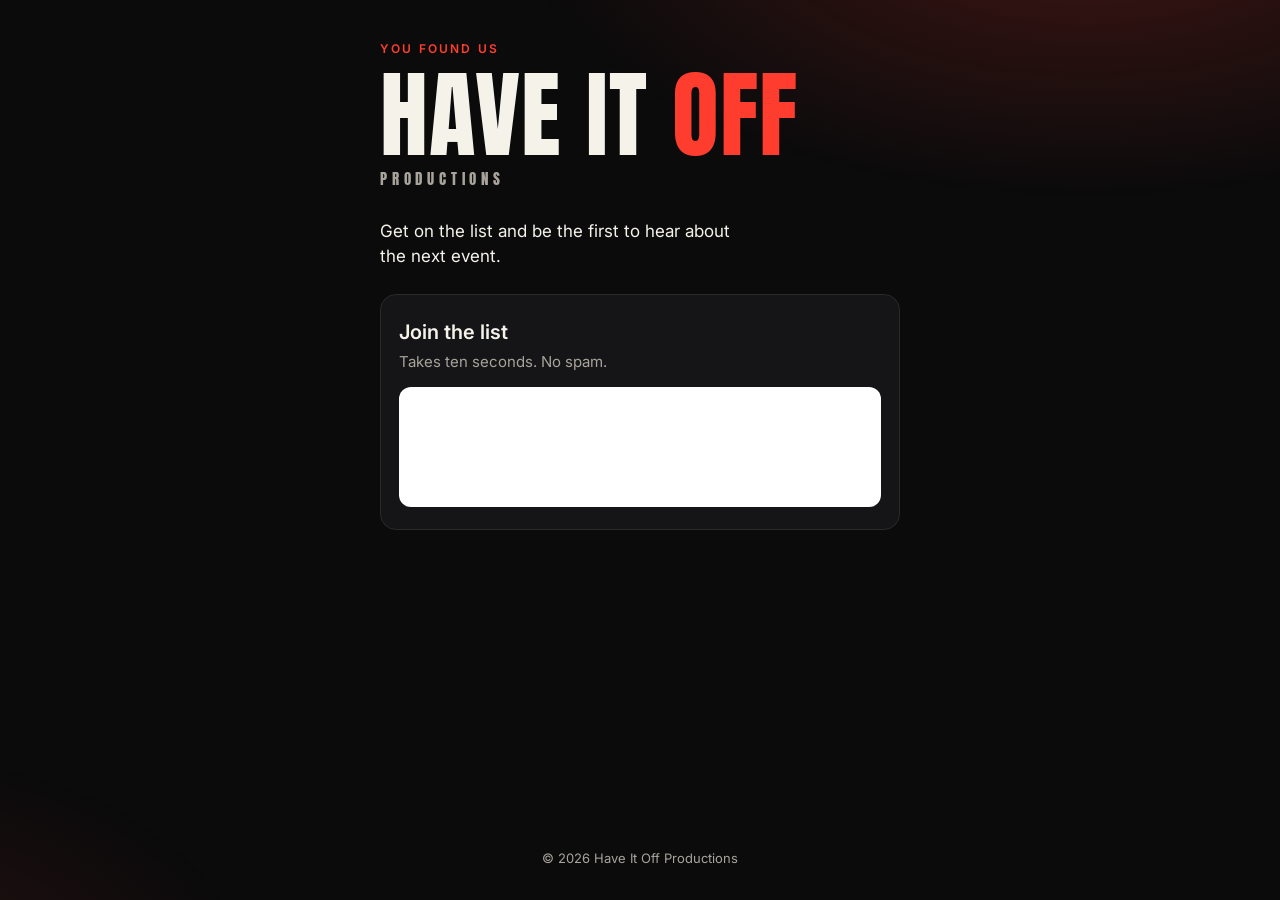
==== index.html @ ba02c5c6 "Have It Off Productions landing page with signup form Co-Authored-By: Claude Opus 5.5 <noreply@anthr" ====
<!doctype html>
<html lang="en">
<head>
  <meta charset="utf-8">
  <meta name="viewport" content="width=device-width, initial-scale=1, viewport-fit=cover">
  <title>Have It Off Productions</title>
  <meta name="description" content="Have It Off Productions. Join the list to hear about the next event first.">
  <meta property="og:title" content="Have It Off Productions">
  <meta property="og:description" content="Join the list to hear about the next event first.">
  <meta property="og:type" content="website">
  <meta name="theme-color" content="#0b0b0c">
  <link rel="icon" href="data:image/svg+xml,<svg xmlns='http://www.w3.org/2000/svg' viewBox='0 0 100 100'><rect width='100' height='100' rx='20' fill='%230b0b0c'/><text x='50' y='68' font-size='52' font-family='Arial Black,Arial' font-weight='900' text-anchor='middle' fill='%23ff3d2e'>HO</text></svg>">
  <link rel="preconnect" href="https://fonts.googleapis.com">
  <link rel="preconnect" href="https://fonts.gstatic.com" crossorigin>
  <link href="https://fonts.googleapis.com/css2?family=Anton&family=Inter:wght@400;500;600&display=swap" rel="stylesheet">
  <style>
    :root {
      --bg: #0b0b0c;
      --fg: #f5f2ea;
      --muted: #a8a49b;
      --accent: #ff3d2e;
      --card: #151517;
      --line: #2a2a2d;
    }
    * { box-sizing: border-box; }
    html, body { margin: 0; padding: 0; }
    body {
      background: var(--bg);
      color: var(--fg);
      font-family: Inter, system-ui, -apple-system, Segoe UI, Roboto, sans-serif;
      line-height: 1.5;
      min-height: 100vh;
      min-height: 100dvh;
      display: flex;
      flex-direction: column;
      -webkit-font-smoothing: antialiased;
    }
    body::before {
      content: "";
      position: fixed;
      inset: 0;
      background:
        radial-gradient(60rem 30rem at 85% -10%, rgba(255, 61, 46, 0.22), transparent 60%),
        radial-gradient(40rem 25rem at -10% 110%, rgba(255, 61, 46, 0.12), transparent 60%);
      pointer-events: none;
      z-index: -1;
    }
    .wrap {
      width: 100%;
      max-width: 560px;
      margin: 0 auto;
      padding: 40px 20px 24px;
      flex: 1;
      display: flex;
      flex-direction: column;
    }
    .eyebrow {
      font-size: 12px;
      font-weight: 600;
      letter-spacing: 0.18em;
      text-transform: uppercase;
      color: var(--accent);
      margin: 0 0 14px;
    }
    h1 {
      font-family: Anton, Impact, "Arial Narrow Bold", sans-serif;
      font-weight: 400;
      text-transform: uppercase;
      font-size: clamp(56px, 17vw, 96px);
      line-height: 0.9;
      letter-spacing: 0.01em;
      margin: 0;
    }
    h1 span { color: var(--accent); }
    .sub {
      font-family: Anton, Impact, sans-serif;
      text-transform: uppercase;
      letter-spacing: 0.32em;
      font-size: 15px;
      color: var(--muted);
      margin: 10px 0 28px;
    }
    .lede {
      font-size: 17px;
      color: var(--fg);
      margin: 0 0 24px;
      max-width: 34ch;
    }
    .card {
      background: var(--card);
      border: 1px solid var(--line);
      border-radius: 16px;
      padding: 22px 18px;
    }
    .card h2 {
      font-size: 20px;
      font-weight: 600;
      margin: 0 0 4px;
    }
    .card p {
      margin: 0 0 14px;
      color: var(--muted);
      font-size: 15px;
    }
    /* Keep the embedded signup form readable on the dark card */
    .form-slot {
      background: #fff;
      color: #111;
      border-radius: 12px;
      overflow: hidden;
      min-height: 120px;
    }
    .form-slot .inline-container,
    .form-slot [class*="emailoctopus"] { max-width: 100% !important; }
    /* The card already has a heading; hide the form's template title and blurb */
    .form-slot h1,
    .form-slot .text-block { display: none !important; }
    .form-slot button[type="submit"],
    .form-slot input[type="submit"] {
      background: var(--accent) !important;
      border-color: var(--accent) !important;
      color: #fff !important;
      font-weight: 600 !important;
    }
    footer {
      text-align: center;
      font-size: 13px;
      color: var(--muted);
      padding: 28px 20px 32px;
    }
    footer a { color: var(--muted); }
  </style>
</head>
<body>
  <main class="wrap">
    <p class="eyebrow">You found us</p>
    <h1>Have It <span>Off</span></h1>
    <p class="sub">Productions</p>
    <p class="lede">Get on the list and be the first to hear about the next event.</p>

    <section class="card" aria-labelledby="signup-title">
      <h2 id="signup-title">Join the list</h2>
      <p>Takes ten seconds. No spam.</p>
      <div class="form-slot">
        <script async src="https://eomail5.com/form/495a525e-ca66-11f1-ac9b-3783faf29a95.js" data-form="495a525e-ca66-11f1-ac9b-3783faf29a95"></script>
      </div>
    </section>
  </main>
  <footer>&copy; <span id="y">2026</span> Have It Off Productions</footer>
  <script>document.getElementById('y').textContent = new Date().getFullYear();</script>
</body>
</html>
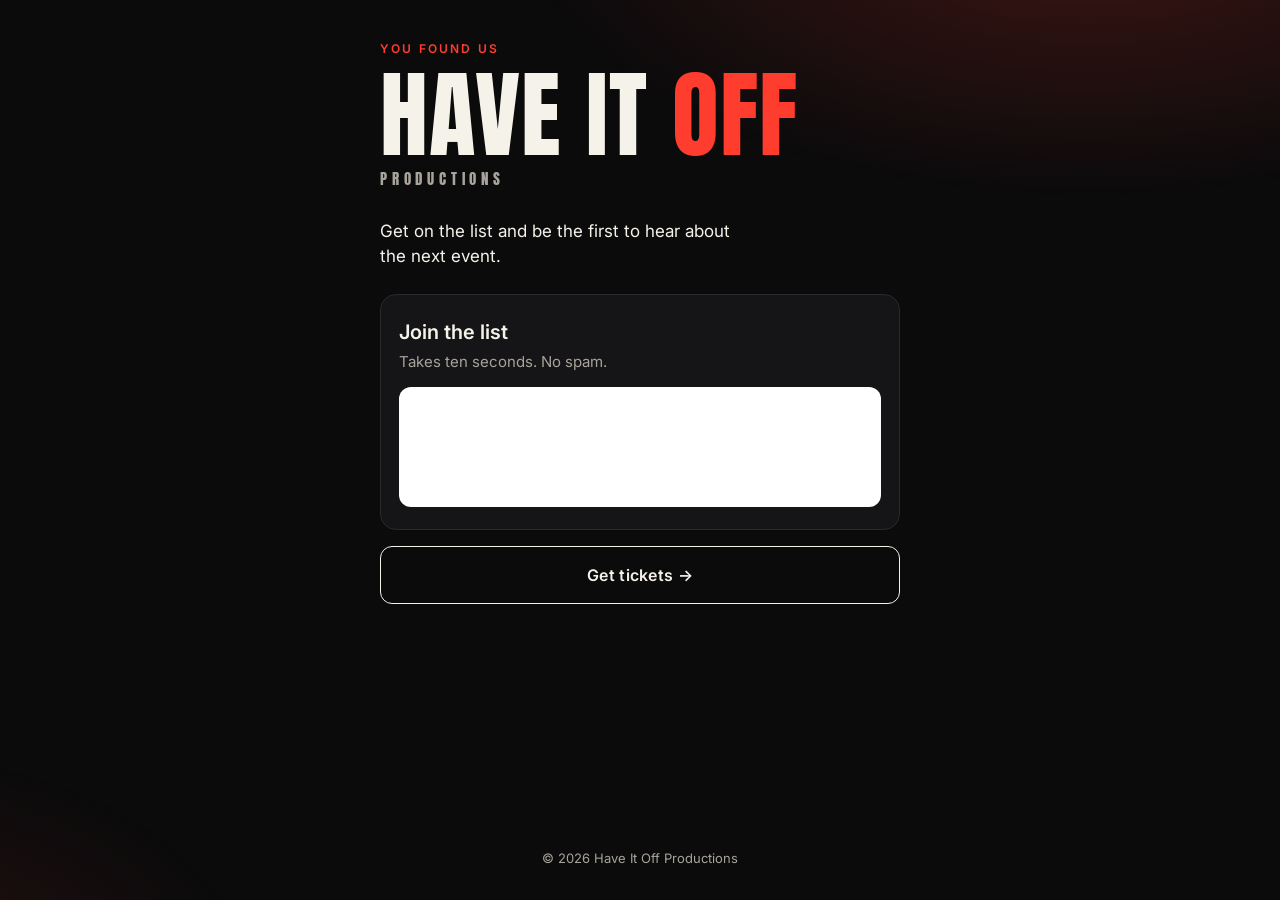
==== commit b77b35a1: "Add Get tickets link to Tickit Co-Authored-By: Claude Opus 5.5 <noreply@anthropic.com>" ====
--- a/index.html
+++ b/index.html
@@ -122,6 +122,20 @@
       color: #fff !important;
       font-weight: 600 !important;
     }
+    .tickets {
+      display: block;
+      margin-top: 16px;
+      padding: 16px;
+      text-align: center;
+      border: 1px solid var(--fg);
+      border-radius: 12px;
+      color: var(--fg);
+      text-decoration: none;
+      font-weight: 600;
+      font-size: 16px;
+      letter-spacing: 0.02em;
+    }
+    .tickets:hover, .tickets:focus-visible { background: var(--fg); color: var(--bg); }
     footer {
       text-align: center;
       font-size: 13px;
@@ -145,6 +159,8 @@
         <script async src="https://eomail5.com/form/495a525e-ca66-11f1-ac9b-3783faf29a95.js" data-form="495a525e-ca66-11f1-ac9b-3783faf29a95"></script>
       </div>
     </section>
+
+    <a class="tickets" href="https://have-it-off.tickit.ca/" target="_blank" rel="noopener">Get tickets &rarr;</a>
   </main>
   <footer>&copy; <span id="y">2026</span> Have It Off Productions</footer>
   <script>document.getElementById('y').textContent = new Date().getFullYear();</script>
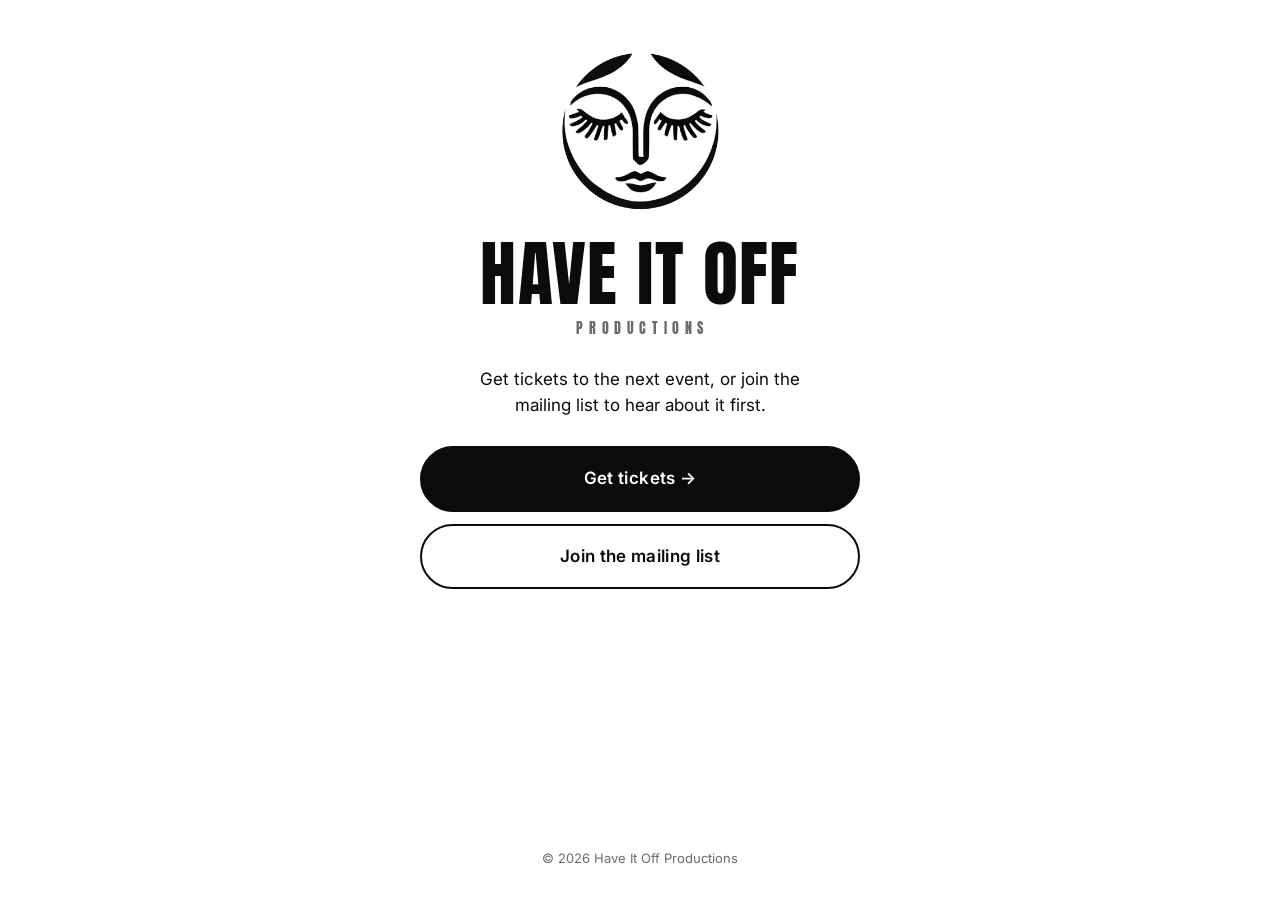
==== commit e18880bc: "White redesign with logo; split landing page and /signup page Landing page has Get tickets (Tickit) " ====
--- a/index.html
+++ b/index.html
@@ -4,163 +4,28 @@
   <meta charset="utf-8">
   <meta name="viewport" content="width=device-width, initial-scale=1, viewport-fit=cover">
   <title>Have It Off Productions</title>
-  <meta name="description" content="Have It Off Productions. Join the list to hear about the next event first.">
+  <meta name="description" content="Have It Off Productions. Get tickets to our next event or join the mailing list.">
   <meta property="og:title" content="Have It Off Productions">
-  <meta property="og:description" content="Join the list to hear about the next event first.">
+  <meta property="og:description" content="Get tickets to our next event or join the mailing list.">
   <meta property="og:type" content="website">
-  <meta name="theme-color" content="#0b0b0c">
-  <link rel="icon" href="data:image/svg+xml,<svg xmlns='http://www.w3.org/2000/svg' viewBox='0 0 100 100'><rect width='100' height='100' rx='20' fill='%230b0b0c'/><text x='50' y='68' font-size='52' font-family='Arial Black,Arial' font-weight='900' text-anchor='middle' fill='%23ff3d2e'>HO</text></svg>">
+  <meta name="theme-color" content="#ffffff">
+  <link rel="icon" type="image/png" href="/favicon.png">
+  <link rel="apple-touch-icon" href="/apple-touch-icon.png">
+  <meta property="og:image" content="https://haveitoffproductions.com/logo.png">
   <link rel="preconnect" href="https://fonts.googleapis.com">
   <link rel="preconnect" href="https://fonts.gstatic.com" crossorigin>
   <link href="https://fonts.googleapis.com/css2?family=Anton&family=Inter:wght@400;500;600&display=swap" rel="stylesheet">
-  <style>
-    :root {
-      --bg: #0b0b0c;
-      --fg: #f5f2ea;
-      --muted: #a8a49b;
-      --accent: #ff3d2e;
-      --card: #151517;
-      --line: #2a2a2d;
-    }
-    * { box-sizing: border-box; }
-    html, body { margin: 0; padding: 0; }
-    body {
-      background: var(--bg);
-      color: var(--fg);
-      font-family: Inter, system-ui, -apple-system, Segoe UI, Roboto, sans-serif;
-      line-height: 1.5;
-      min-height: 100vh;
-      min-height: 100dvh;
-      display: flex;
-      flex-direction: column;
-      -webkit-font-smoothing: antialiased;
-    }
-    body::before {
-      content: "";
-      position: fixed;
-      inset: 0;
-      background:
-        radial-gradient(60rem 30rem at 85% -10%, rgba(255, 61, 46, 0.22), transparent 60%),
-        radial-gradient(40rem 25rem at -10% 110%, rgba(255, 61, 46, 0.12), transparent 60%);
-      pointer-events: none;
-      z-index: -1;
-    }
-    .wrap {
-      width: 100%;
-      max-width: 560px;
-      margin: 0 auto;
-      padding: 40px 20px 24px;
-      flex: 1;
-      display: flex;
-      flex-direction: column;
-    }
-    .eyebrow {
-      font-size: 12px;
-      font-weight: 600;
-      letter-spacing: 0.18em;
-      text-transform: uppercase;
-      color: var(--accent);
-      margin: 0 0 14px;
-    }
-    h1 {
-      font-family: Anton, Impact, "Arial Narrow Bold", sans-serif;
-      font-weight: 400;
-      text-transform: uppercase;
-      font-size: clamp(56px, 17vw, 96px);
-      line-height: 0.9;
-      letter-spacing: 0.01em;
-      margin: 0;
-    }
-    h1 span { color: var(--accent); }
-    .sub {
-      font-family: Anton, Impact, sans-serif;
-      text-transform: uppercase;
-      letter-spacing: 0.32em;
-      font-size: 15px;
-      color: var(--muted);
-      margin: 10px 0 28px;
-    }
-    .lede {
-      font-size: 17px;
-      color: var(--fg);
-      margin: 0 0 24px;
-      max-width: 34ch;
-    }
-    .card {
-      background: var(--card);
-      border: 1px solid var(--line);
-      border-radius: 16px;
-      padding: 22px 18px;
-    }
-    .card h2 {
-      font-size: 20px;
-      font-weight: 600;
-      margin: 0 0 4px;
-    }
-    .card p {
-      margin: 0 0 14px;
-      color: var(--muted);
-      font-size: 15px;
-    }
-    /* Keep the embedded signup form readable on the dark card */
-    .form-slot {
-      background: #fff;
-      color: #111;
-      border-radius: 12px;
-      overflow: hidden;
-      min-height: 120px;
-    }
-    .form-slot .inline-container,
-    .form-slot [class*="emailoctopus"] { max-width: 100% !important; }
-    /* The card already has a heading; hide the form's template title and blurb */
-    .form-slot h1,
-    .form-slot .text-block { display: none !important; }
-    .form-slot button[type="submit"],
-    .form-slot input[type="submit"] {
-      background: var(--accent) !important;
-      border-color: var(--accent) !important;
-      color: #fff !important;
-      font-weight: 600 !important;
-    }
-    .tickets {
-      display: block;
-      margin-top: 16px;
-      padding: 16px;
-      text-align: center;
-      border: 1px solid var(--fg);
-      border-radius: 12px;
-      color: var(--fg);
-      text-decoration: none;
-      font-weight: 600;
-      font-size: 16px;
-      letter-spacing: 0.02em;
-    }
-    .tickets:hover, .tickets:focus-visible { background: var(--fg); color: var(--bg); }
-    footer {
-      text-align: center;
-      font-size: 13px;
-      color: var(--muted);
-      padding: 28px 20px 32px;
-    }
-    footer a { color: var(--muted); }
-  </style>
+  <link rel="stylesheet" href="/styles.css">
 </head>
 <body>
   <main class="wrap">
-    <p class="eyebrow">You found us</p>
-    <h1>Have It <span>Off</span></h1>
+    <img class="logo" src="/logo.png" alt="Have It Off Productions logo" width="168" height="168">
+    <h1 class="brand">Have It Off</h1>
     <p class="sub">Productions</p>
-    <p class="lede">Get on the list and be the first to hear about the next event.</p>
+    <p class="lede">Get tickets to the next event, or join the mailing list to hear about it first.</p>
 
-    <section class="card" aria-labelledby="signup-title">
-      <h2 id="signup-title">Join the list</h2>
-      <p>Takes ten seconds. No spam.</p>
-      <div class="form-slot">
-        <script async src="https://eomail5.com/form/495a525e-ca66-11f1-ac9b-3783faf29a95.js" data-form="495a525e-ca66-11f1-ac9b-3783faf29a95"></script>
-      </div>
-    </section>
-
-    <a class="tickets" href="https://have-it-off.tickit.ca/" target="_blank" rel="noopener">Get tickets &rarr;</a>
+    <a class="btn btn-primary" href="https://have-it-off.tickit.ca/" target="_blank" rel="noopener">Get tickets &rarr;</a>
+    <a class="btn btn-secondary" href="/signup/">Join the mailing list</a>
   </main>
   <footer>&copy; <span id="y">2026</span> Have It Off Productions</footer>
   <script>document.getElementById('y').textContent = new Date().getFullYear();</script>
--- a/styles.css
+++ b/styles.css
@@ -0,0 +1,96 @@
+:root {
+  --bg: #ffffff;
+  --fg: #0b0b0b;
+  --muted: #6b6b6b;
+  --line: #e4e4e4;
+}
+* { box-sizing: border-box; }
+html, body { margin: 0; padding: 0; }
+body {
+  background: var(--bg);
+  color: var(--fg);
+  font-family: Inter, system-ui, -apple-system, Segoe UI, Roboto, sans-serif;
+  line-height: 1.5;
+  min-height: 100vh;
+  min-height: 100dvh;
+  display: flex;
+  flex-direction: column;
+  -webkit-font-smoothing: antialiased;
+}
+.wrap {
+  width: 100%;
+  max-width: 480px;
+  margin: 0 auto;
+  padding: 48px 20px 24px;
+  flex: 1;
+  display: flex;
+  flex-direction: column;
+  align-items: stretch;
+  text-align: center;
+}
+
+/* Logo + wordmark */
+.logo {
+  display: block;
+  width: 168px;
+  height: 168px;
+  margin: 0 auto 24px;
+}
+.logo.small { width: 104px; height: 104px; margin-bottom: 16px; }
+.brand {
+  font-family: Anton, Impact, "Arial Narrow Bold", sans-serif;
+  font-weight: 400;
+  text-transform: uppercase;
+  font-size: clamp(44px, 13vw, 72px);
+  line-height: 0.95;
+  letter-spacing: 0.02em;
+  margin: 0;
+}
+.brand a { color: inherit; text-decoration: none; }
+.brand.small { font-size: clamp(30px, 9vw, 40px); }
+.sub {
+  font-family: Anton, Impact, sans-serif;
+  text-transform: uppercase;
+  letter-spacing: 0.4em;
+  font-size: 14px;
+  color: var(--muted);
+  margin: 10px 0 28px;
+  padding-left: 0.4em; /* optically centre the tracked text */
+}
+.lede {
+  font-size: 17px;
+  margin: 0 auto 28px;
+  max-width: 32ch;
+}
+
+/* Buttons */
+.btn {
+  display: block;
+  padding: 18px 16px;
+  text-align: center;
+  border-radius: 999px;
+  text-decoration: none;
+  font-weight: 600;
+  font-size: 17px;
+  letter-spacing: 0.02em;
+  border: 2px solid var(--fg);
+}
+.btn + .btn { margin-top: 12px; }
+.btn-primary { background: var(--fg); color: var(--bg); }
+.btn-primary:hover, .btn-primary:focus-visible { background: #333; border-color: #333; }
+.btn-secondary { background: var(--bg); color: var(--fg); }
+.btn-secondary:hover, .btn-secondary:focus-visible { background: #f2f2f2; }
+
+/* Signup page: show the EmailOctopus form exactly as designed in EmailOctopus */
+.form-slot { min-height: 120px; text-align: left; }
+.form-slot .inline-container,
+.form-slot [class*="emailoctopus"] { max-width: 100% !important; }
+.form-slot .mastfoot { display: none !important; }
+
+footer {
+  text-align: center;
+  font-size: 13px;
+  color: var(--muted);
+  padding: 28px 20px 32px;
+}
+footer a { color: var(--muted); }
